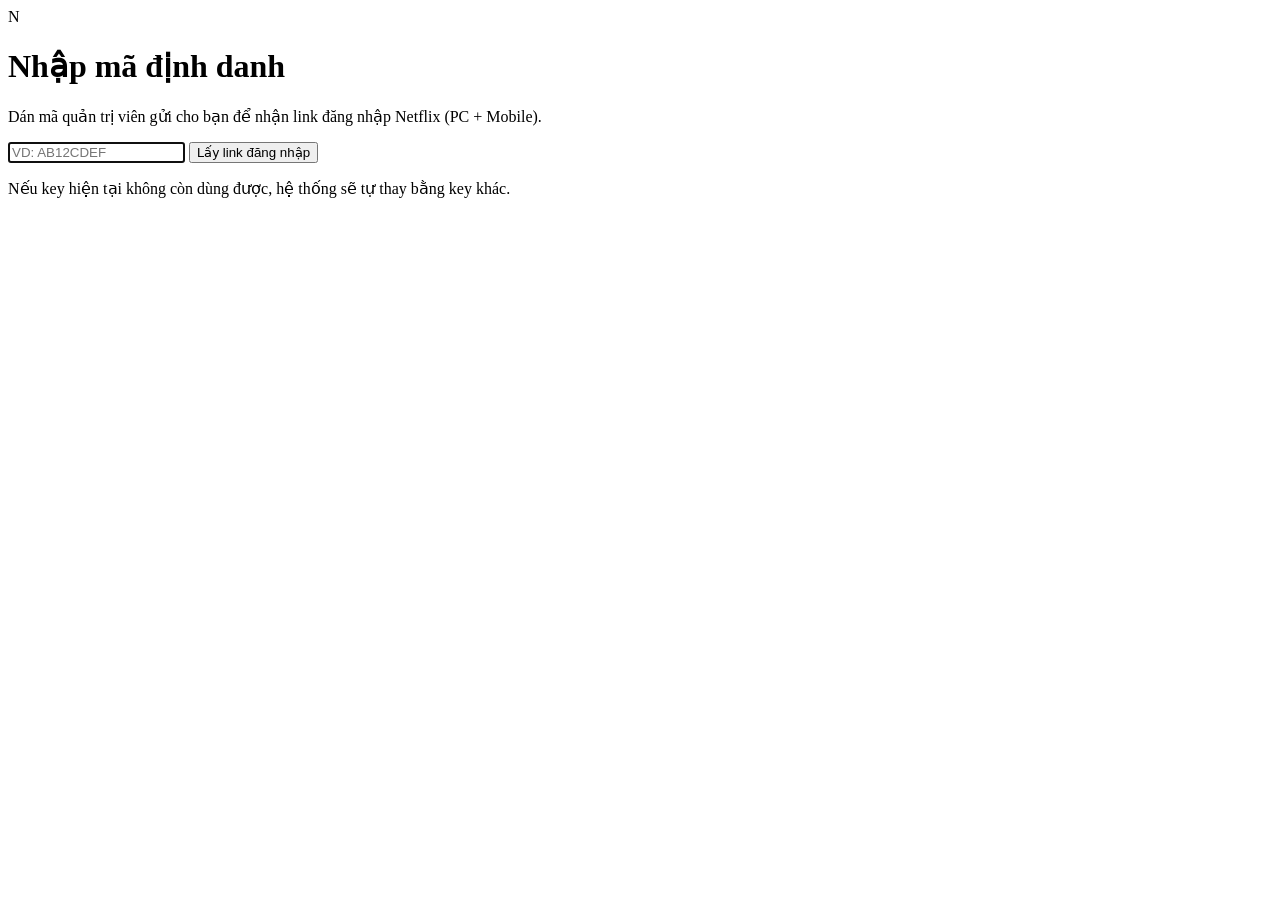
==== index.html @ 5a971217 "Add files via upload" ====
<!doctype html>
<html lang="vi">
<head>
    <meta charset="utf-8">
    <meta name="viewport" content="width=device-width,initial-scale=1">
    <title>Nhận link đăng nhập Netflix</title>
    <link rel="stylesheet" href="https://netflix.lunakey.net/assets/style.css">
</head>
<body class="user-bg">
    <div class="user-wrap">
        <div class="user-card">
            <div class="logo">N</div>
            <h1>Nhập mã định danh</h1>
            <p class="muted">Dán mã quản trị viên gửi cho bạn để nhận link đăng nhập Netflix (PC + Mobile).</p>
            <!-- เปลี่ยน action เป็น /redeem เพื่อเชื่อมกับ Cloudflare Functions -->
            <form method="post" action="/redeem" autocomplete="off">
                <input class="big-code" name="code" required placeholder="VD: AB12CDEF" autofocus pattern="[A-Za-z0-9_-]{4,32}" maxlength="32">
                <button class="btn primary big" type="submit">Lấy link đăng nhập</button>
            </form>
            <p class="muted small">Nếu key hiện tại không còn dùng được, hệ thống sẽ tự thay bằng key khác.</p>
        </div>
    </div>
</body>
</html>
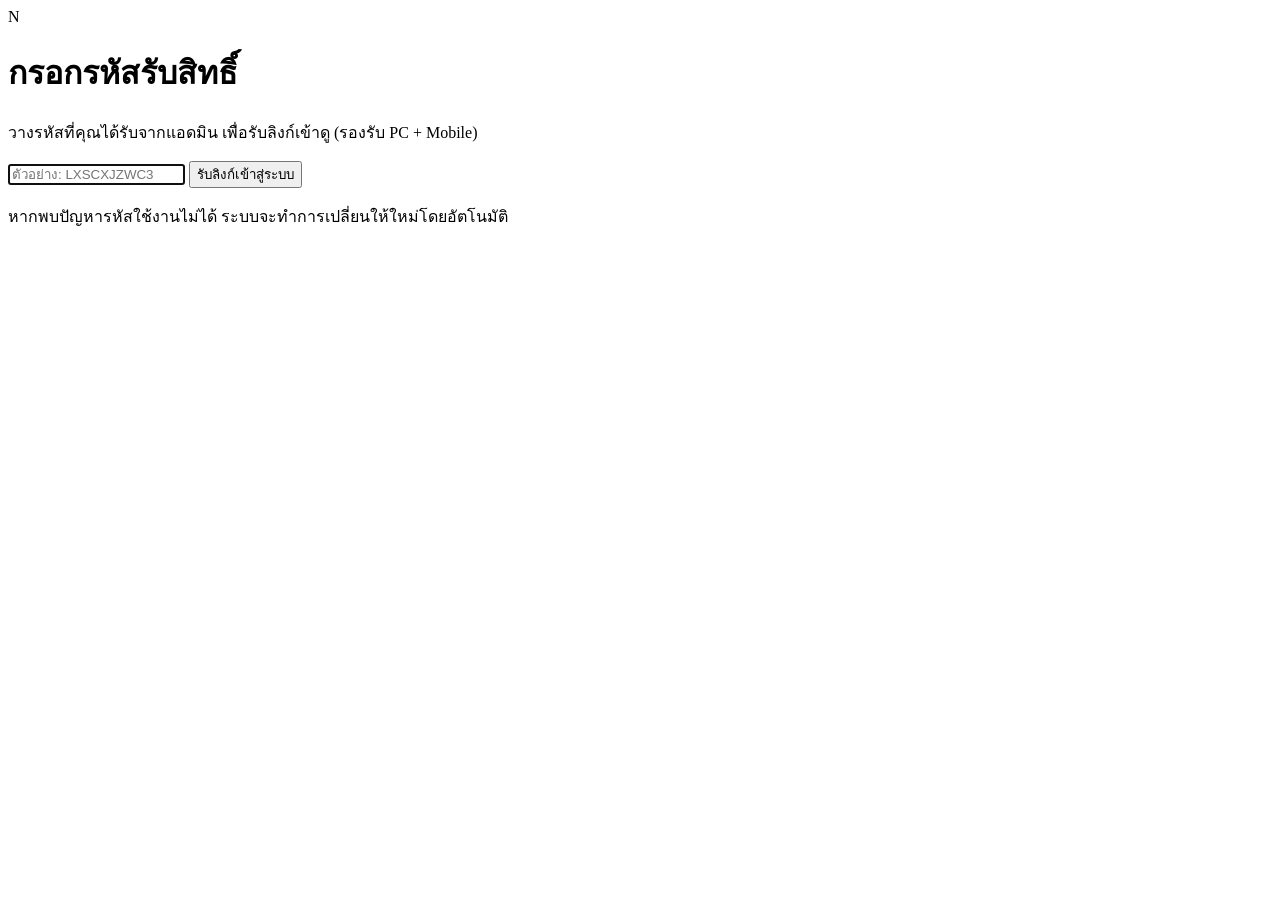
==== commit e2f77858: "Update index.html" ====
--- a/index.html
+++ b/index.html
@@ -1,24 +1,24 @@
 <!doctype html>
-<html lang="vi">
+<html lang="th">
 <head>
     <meta charset="utf-8">
     <meta name="viewport" content="width=device-width,initial-scale=1">
-    <title>Nhận link đăng nhập Netflix</title>
-    <link rel="stylesheet" href="https://netflix.lunakey.net/assets/style.css">
+    <title>รับลิงก์เข้าสู่ระบบ | โปรเจกต์ของฉัน</title>
+    <!-- เปลี่ยนมาใช้ CSS ของตัวเอง -->
+    <link rel="stylesheet" href="/assets/style.css">
 </head>
 <body class="user-bg">
     <div class="user-wrap">
         <div class="user-card">
             <div class="logo">N</div>
-            <h1>Nhập mã định danh</h1>
-            <p class="muted">Dán mã quản trị viên gửi cho bạn để nhận link đăng nhập Netflix (PC + Mobile).</p>
-            <!-- เปลี่ยน action เป็น /redeem เพื่อเชื่อมกับ Cloudflare Functions -->
+            <h1>กรอกรหัสรับสิทธิ์</h1>
+            <p class="muted">วางรหัสที่คุณได้รับจากแอดมิน เพื่อรับลิงก์เข้าดู (รองรับ PC + Mobile)</p>
             <form method="post" action="/redeem" autocomplete="off">
-                <input class="big-code" name="code" required placeholder="VD: AB12CDEF" autofocus pattern="[A-Za-z0-9_-]{4,32}" maxlength="32">
-                <button class="btn primary big" type="submit">Lấy link đăng nhập</button>
+                <input class="big-code" name="code" required placeholder="ตัวอย่าง: LXSCXJZWC3" autofocus pattern="[A-Za-z0-9_-]{4,32}" maxlength="32">
+                <button class="btn primary big" type="submit">รับลิงก์เข้าสู่ระบบ</button>
             </form>
-            <p class="muted small">Nếu key hiện tại không còn dùng được, hệ thống sẽ tự thay bằng key khác.</p>
+            <p class="muted small">หากพบปัญหารหัสใช้งานไม่ได้ ระบบจะทำการเปลี่ยนให้ใหม่โดยอัตโนมัติ</p>
         </div>
     </div>
 </body>
-</html>+</html>
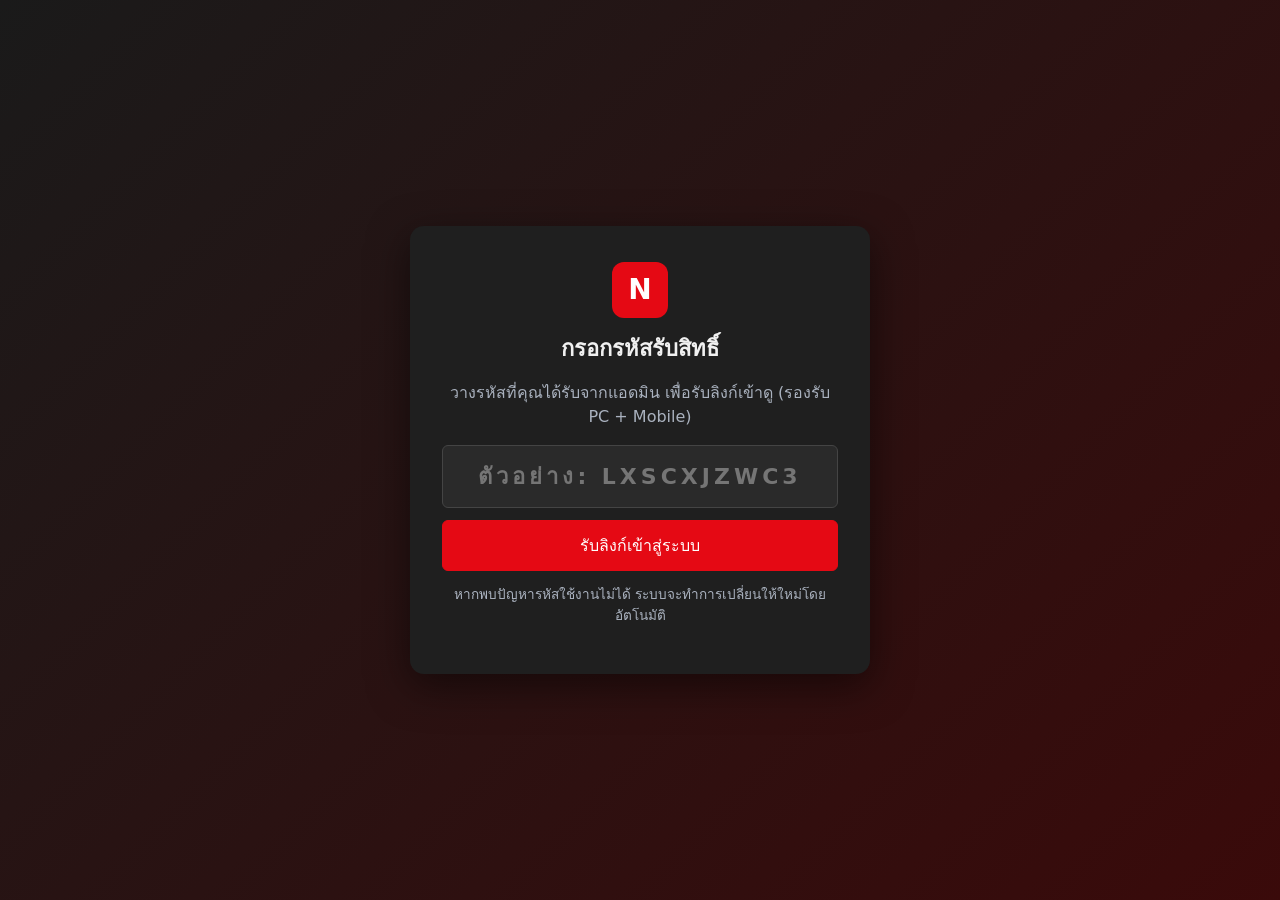
==== commit aaa4b501: "Update index.html" ====
--- a/index.html
+++ b/index.html
@@ -13,7 +13,7 @@
             <div class="logo">N</div>
             <h1>กรอกรหัสรับสิทธิ์</h1>
             <p class="muted">วางรหัสที่คุณได้รับจากแอดมิน เพื่อรับลิงก์เข้าดู (รองรับ PC + Mobile)</p>
-            <form method="post" action="/redeem" autocomplete="off">
+            <form method="post" action="/api/redeem" autocomplete="off">
                 <input class="big-code" name="code" required placeholder="ตัวอย่าง: LXSCXJZWC3" autofocus pattern="[A-Za-z0-9_-]{4,32}" maxlength="32">
                 <button class="btn primary big" type="submit">รับลิงก์เข้าสู่ระบบ</button>
             </form>
--- a/assets/style.css
+++ b/assets/style.css
@@ -0,0 +1,282 @@
+/* ========== Base ========== */
+* { box-sizing: border-box; }
+body {
+    margin: 0;
+    font-family: 'Segoe UI', system-ui, -apple-system, Roboto, Arial, sans-serif;
+    background: #f4f6fa;
+    color: #1d2330;
+    line-height: 1.5;
+}
+a { color: #0f6cf7; text-decoration: none; }
+a:hover { text-decoration: underline; }
+code { background: #eef1f7; padding: 2px 6px; border-radius: 4px; font-size: 0.9em; }
+.muted { color: #74808f; }
+.small { font-size: 0.85em; }
+.center { text-align: center; }
+.row { display: flex; gap: 8px; align-items: center; flex-wrap: wrap; }
+
+/* ========== Buttons ========== */
+.btn {
+    display: inline-flex; align-items: center; justify-content: center;
+    padding: 8px 14px; border-radius: 6px; border: 1px solid #d0d7e2;
+    background: #fff; cursor: pointer; font-size: 14px;
+    text-decoration: none; color: #1d2330; transition: 0.15s;
+}
+.btn:hover { background: #f0f3f9; }
+.btn.primary { background: #e50914; border-color: #e50914; color: #fff; }
+.btn.primary:hover { background: #c2070f; }
+.btn.danger { background: #fff; color: #d32f2f; border-color: #f0c2c2; }
+.btn.danger:hover { background: #fdecec; }
+.btn.ghost { background: transparent; }
+.btn.small { padding: 4px 8px; font-size: 12px; }
+.btn.big { width: 100%; padding: 12px; font-size: 16px; margin-top: 12px; }
+
+/* ========== Form fields ========== */
+input, select, textarea {
+    width: 100%; padding: 10px 12px; border: 1px solid #d0d7e2;
+    border-radius: 6px; background: #fff; font: inherit; outline: none;
+}
+input:focus, select:focus, textarea:focus { border-color: #0f6cf7; }
+textarea { font-family: ui-monospace, Consolas, monospace; font-size: 13px; }
+label { display: block; margin-bottom: 12px; font-weight: 500; }
+label > input, label > select, label > textarea { margin-top: 4px; font-weight: normal; }
+label.check { display: flex; gap: 8px; align-items: center; font-weight: normal; }
+
+/* ========== Cards / pages ========== */
+.centered { display: flex; align-items: center; justify-content: center; min-height: 100vh; padding: 20px; }
+.card { background: #fff; padding: 32px; border-radius: 12px; box-shadow: 0 4px 24px rgba(20,30,60,0.06); width: 100%; max-width: 500px; }
+.card.narrow { max-width: 380px; }
+.card h1 { margin: 0 0 18px; font-size: 22px; }
+.form-card { background: #fff; padding: 24px; border-radius: 12px; box-shadow: 0 4px 18px rgba(20,30,60,0.06); margin-bottom: 24px; }
+
+/* ========== Admin layout ========== */
+.topbar {
+    display: flex; align-items: center; justify-content: space-between;
+    background: #1d2330; color: #fff; padding: 12px 24px;
+}
+.topbar .brand { font-weight: 600; }
+.topbar nav { display: flex; gap: 8px; flex-wrap: wrap; }
+.topbar nav a { color: #c5cfdb; padding: 6px 10px; border-radius: 6px; }
+.topbar nav a:hover { background: rgba(255,255,255,0.08); color: #fff; text-decoration: none; }
+.topbar nav a.logout { color: #ffd6d6; }
+.container { max-width: 1200px; margin: 24px auto; padding: 0 24px; }
+
+/* ========== Stats ========== */
+.stats { display: grid; grid-template-columns: repeat(auto-fit, minmax(140px, 1fr)); gap: 12px; margin-bottom: 16px; }
+.stat { background: #fff; border-radius: 10px; padding: 14px 16px; box-shadow: 0 2px 8px rgba(20,30,60,0.04); }
+.stat span { color: #74808f; font-size: 12px; }
+.stat b { display: block; font-size: 22px; margin-top: 4px; }
+.stat.ok b { color: #1f9d55; }
+.stat.warn b { color: #c47f00; }
+.stat.err b { color: #d32f2f; }
+
+/* ========== Filters / pager ========== */
+.filters { display: flex; gap: 8px; margin-bottom: 14px; flex-wrap: wrap; align-items: center; }
+.filters input, .filters select { width: auto; min-width: 160px; }
+.bulkbar { display: flex; gap: 8px; padding: 12px 0; }
+.pager { display: flex; gap: 4px; margin: 16px 0; flex-wrap: wrap; }
+.pager a { padding: 6px 10px; border-radius: 6px; border: 1px solid #d0d7e2; background: #fff; }
+.pager a.active { background: #1d2330; color: #fff; border-color: #1d2330; }
+
+/* ========== Tables ========== */
+.grid { width: 100%; border-collapse: collapse; background: #fff; border-radius: 10px; overflow: hidden; box-shadow: 0 2px 8px rgba(20,30,60,0.04); }
+.grid th, .grid td { padding: 10px 12px; border-bottom: 1px solid #eef1f7; font-size: 13px; vertical-align: middle; }
+.grid th { background: #f7f9fc; text-align: left; font-weight: 600; color: #4a5667; }
+.grid tr:last-child td { border-bottom: none; }
+.code { font-family: ui-monospace, Consolas, monospace; font-weight: 600; }
+.copy { font-size: 11px; padding: 2px 8px; margin-left: 4px; cursor: pointer; border: 1px solid #d0d7e2; border-radius: 4px; background: #fff; }
+
+/* ========== Badge ========== */
+.badge { display: inline-block; padding: 2px 8px; font-size: 11px; border-radius: 4px; font-weight: 600; text-transform: uppercase; }
+.badge.active { background: #d6f3df; color: #166c2f; }
+.badge.dead   { background: #fde0e0; color: #a01515; }
+.badge.used   { background: #fff0d0; color: #8a5a00; }
+.badge.ok     { background: #d6f3df; color: #166c2f; }
+.badge.fail   { background: #fde0e0; color: #a01515; }
+.badge.replaced { background: #dde7ff; color: #1c47a8; }
+
+/* ========== Alerts ========== */
+.alert { padding: 10px 14px; border-radius: 6px; margin: 12px 0; font-size: 14px; }
+.alert.ok  { background: #e9f7ee; color: #166c2f; }
+.alert.err { background: #fde0e0; color: #a01515; }
+.log { padding-left: 18px; }
+.log li { margin: 4px 0; }
+
+/* ========== User pages ========== */
+.user-bg {
+    background: linear-gradient(135deg, #1a1a1a 0%, #3a0a0a 100%);
+    min-height: 100vh; color: #fff;
+}
+.user-wrap { display: flex; align-items: center; justify-content: center; min-height: 100vh; padding: 24px; flex-direction: column; }
+.user-wrap .muted { color: #c5cfdb; }
+.user-card {
+    background: #1f1f1f; border-radius: 14px; padding: 36px 32px;
+    width: 100%; max-width: 460px; box-shadow: 0 12px 40px rgba(0,0,0,0.5);
+    color: #f0f0f0;
+}
+.user-card .logo {
+    width: 56px; height: 56px; border-radius: 12px; background: #e50914; color: #fff;
+    font-weight: 700; font-size: 28px; display: flex; align-items: center; justify-content: center;
+    margin: 0 auto 14px;
+}
+.user-card .logo.ok { background: #2dbb5a; }
+.user-card .logo.err { background: #d32f2f; }
+.user-card h1 { text-align: center; margin: 0 0 12px; font-size: 22px; }
+.user-card p { text-align: center; }
+.user-card .muted { color: #aab2bf; }
+.user-card input, .user-card textarea, .user-card select { background: #2a2a2a; color: #fff; border-color: #444; }
+.user-card .big-code {
+    text-align: center; letter-spacing: 4px; font-size: 22px; font-weight: 700;
+    text-transform: uppercase; padding: 14px;
+}
+.user-card .alert.ok { background: #143b1f; color: #b8e9c5; }
+.user-card .alert.err { background: #3b1818; color: #f1c2c2; }
+
+.link-box { background: #2a2a2a; border-radius: 10px; padding: 14px; margin: 14px 0; }
+.link-box label { display: block; font-size: 13px; color: #aab2bf; margin-bottom: 8px; }
+.copy-row { display: flex; gap: 6px; }
+.copy-row input { flex: 1; font-size: 12px; padding: 8px 10px; }
+.copy-row .btn { white-space: nowrap; }
+
+@media (max-width: 600px) {
+    .topbar { flex-direction: column; gap: 8px; padding: 12px; }
+    .container { padding: 0 12px; }
+    .grid th, .grid td { padding: 6px 8px; font-size: 12px; }
+}
+
+
+/* ========== Progress bar (bulk upload) ========== */
+.progress { margin-top: 16px; }
+.progress-bar {
+    width: 100%; height: 10px; background: #eef1f7; border-radius: 999px;
+    overflow: hidden; margin-bottom: 6px;
+}
+.progress-bar > div {
+    height: 100%; width: 0%; background: #e50914;
+    transition: width 0.25s ease;
+}
+.progress-text { font-size: 12px; color: #74808f; }
+.pager .gap { padding: 6px 4px; color: #74808f; }
+.pager .info { padding: 6px 8px; color: #74808f; font-size: 12px; }
+
+
+/* ========== Cookie detail ========== */
+.detail-grid { display: grid; gap: 16px; grid-template-columns: 1fr 1fr; }
+@media (max-width: 880px) { .detail-grid { grid-template-columns: 1fr; } }
+.kv { width: 100%; border-collapse: collapse; }
+.kv th, .kv td { padding: 8px 10px; text-align: left; vertical-align: top; border-bottom: 1px solid #eef1f7; font-size: 14px; }
+.kv th { width: 38%; color: #4a5667; font-weight: 500; background: #f7f9fc; }
+.kv tr:last-child th, .kv tr:last-child td { border-bottom: none; }
+.code-area { width: 100%; font-family: ui-monospace, Consolas, monospace; font-size: 12px; }
+.break { word-break: break-all; display: inline-block; max-width: 100%; vertical-align: middle; }
+.link-light { background: #f7f9fc; border-radius: 8px; padding: 10px 12px; margin: 8px 0; }
+.link-light label { display: block; margin-bottom: 6px; font-weight: 600; color: #4a5667; }
+.link-light .copy-row input { background: #fff; }
+
+
+/* ========== Info grid trรชn trang user ========== */
+.info-grid {
+    display: grid; grid-template-columns: repeat(auto-fit, minmax(110px, 1fr));
+    gap: 10px; margin: 14px 0 18px;
+}
+.info-grid > div {
+    background: #2a2a2a; border-radius: 8px; padding: 10px 12px;
+}
+.info-grid span { display:block; color:#aab2bf; font-size: 11px; text-transform: uppercase; }
+.info-grid b { display:block; margin-top: 4px; font-size: 14px; color: #fff; }
+
+
+/* ========== Floating action bar ========== */
+.actionbar {
+    position: sticky; top: 12px; z-index: 30;
+    display: flex; align-items: center; gap: 10px; flex-wrap: wrap;
+    background: #1d2330; color: #fff; padding: 10px 16px;
+    border-radius: 10px; margin: 12px 0;
+    box-shadow: 0 6px 20px rgba(0,0,0,0.18);
+    animation: ab-in 0.18s ease-out;
+}
+.actionbar[hidden] { display: none; }
+.actionbar > span { font-size: 14px; }
+.actionbar > span b { color: #ffd86b; }
+.actionbar .btn { padding: 6px 12px; font-size: 13px; }
+@keyframes ab-in { from { transform: translateY(-6px); opacity: 0; } to { transform: none; opacity: 1; } }
+
+/* Hร ng ฤ‘ang bแป xoรก: trฦฐแปฃt + mแป rแป“i biแบฟn mแบฅt */
+.grid tbody tr {
+    transition: background 0.15s, opacity 0.25s, transform 0.25s;
+}
+.grid tbody tr:hover { background: #f7f9fc; }
+.grid tbody tr.row-removing {
+    opacity: 0; transform: translateX(40px); pointer-events: none;
+}
+.row-actions { white-space: nowrap; }
+.row-actions .btn { margin-left: 4px; }
+
+/* ========== Toast ========== */
+.toasts {
+    position: fixed; bottom: 20px; right: 20px;
+    display: flex; flex-direction: column; gap: 8px; z-index: 1000;
+    pointer-events: none;
+}
+.toast {
+    background: #1d2330; color: #fff;
+    padding: 10px 14px; border-radius: 8px;
+    box-shadow: 0 6px 20px rgba(0,0,0,0.2);
+    font-size: 14px; min-width: 200px;
+    transform: translateX(20px); opacity: 0;
+    transition: transform 0.18s ease, opacity 0.18s ease;
+}
+.toast.show { transform: none; opacity: 1; }
+.toast.err  { background: #b22222; }
+.toast.ok   { background: #1f7a3a; }
+
+
+/* ========== Modal ========== */
+.modal {
+    position: fixed; inset: 0; z-index: 100;
+    background: rgba(20, 30, 60, 0.55);
+    display: flex; align-items: center; justify-content: center;
+    padding: 16px; animation: fadeIn 0.15s ease-out;
+}
+.modal[hidden] { display: none; }
+.modal-card {
+    background: #fff; border-radius: 12px; padding: 24px;
+    max-width: 520px; width: 100%; max-height: 90vh; overflow: auto;
+    box-shadow: 0 20px 50px rgba(0,0,0,0.25);
+    animation: pop 0.18s ease-out;
+}
+.modal-card h3 { margin: 0 0 14px; }
+.modal-card details { margin-top: 4px; }
+.modal-card details summary { cursor: pointer; padding: 4px 0; }
+body.modal-open { overflow: hidden; }
+@keyframes fadeIn { from { opacity: 0; } to { opacity: 1; } }
+@keyframes pop { from { transform: scale(0.96); opacity: 0; } to { transform: none; opacity: 1; } }
+
+
+/* ========== Country highlight ========== */
+.country { font-weight: 600; }
+.country.hl { color: #d32f2f; }
+
+
+/* ========== Export preview ========== */
+.export-preview {
+    background: #f7f9fc;
+    border: 1px dashed #d0d7e2;
+    border-radius: 8px;
+    padding: 10px 12px;
+    margin: 4px 0 12px;
+    display: flex;
+    align-items: center;
+    gap: 8px;
+    flex-wrap: wrap;
+}
+.export-preview code {
+    flex: 1;
+    background: #fff;
+    border: 1px solid #eef1f7;
+    word-break: break-all;
+    white-space: pre-wrap;
+    font-family: ui-monospace, Consolas, monospace;
+    font-size: 13px;
+    padding: 6px 10px;
+}
